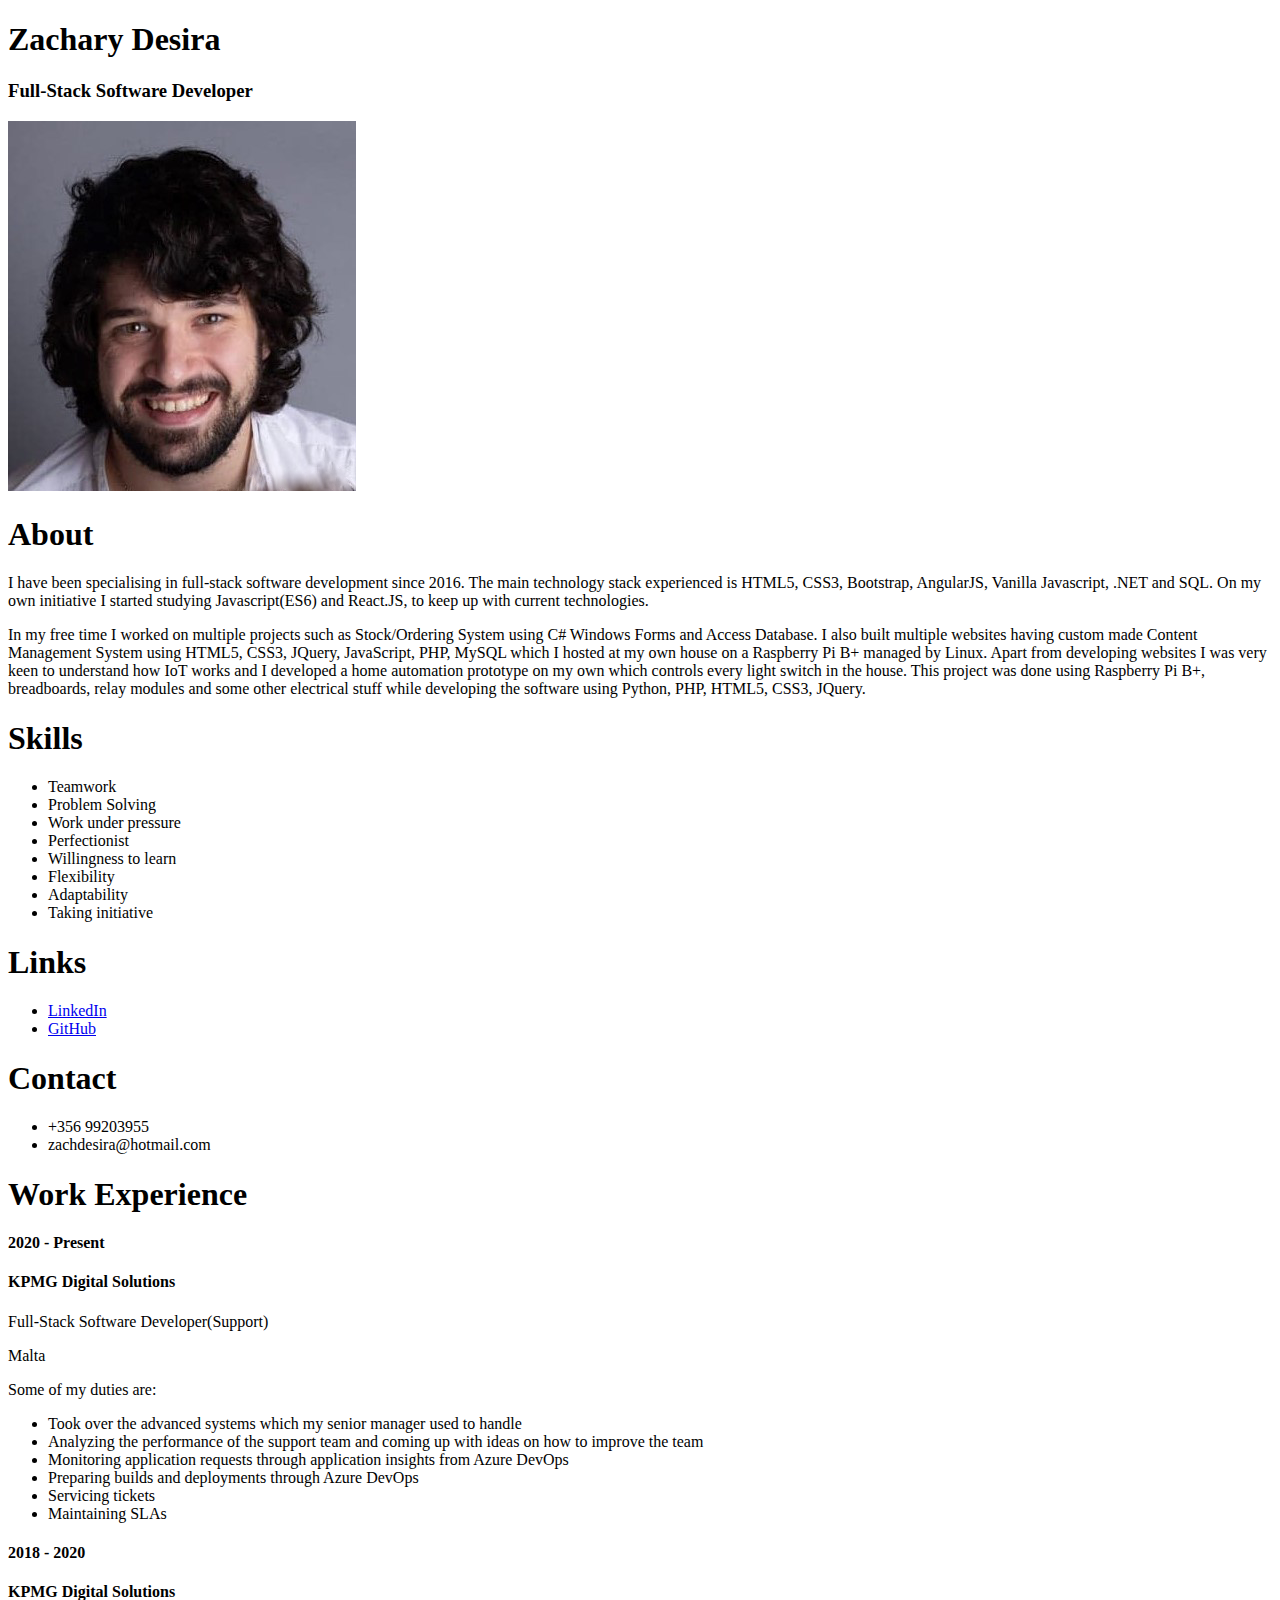
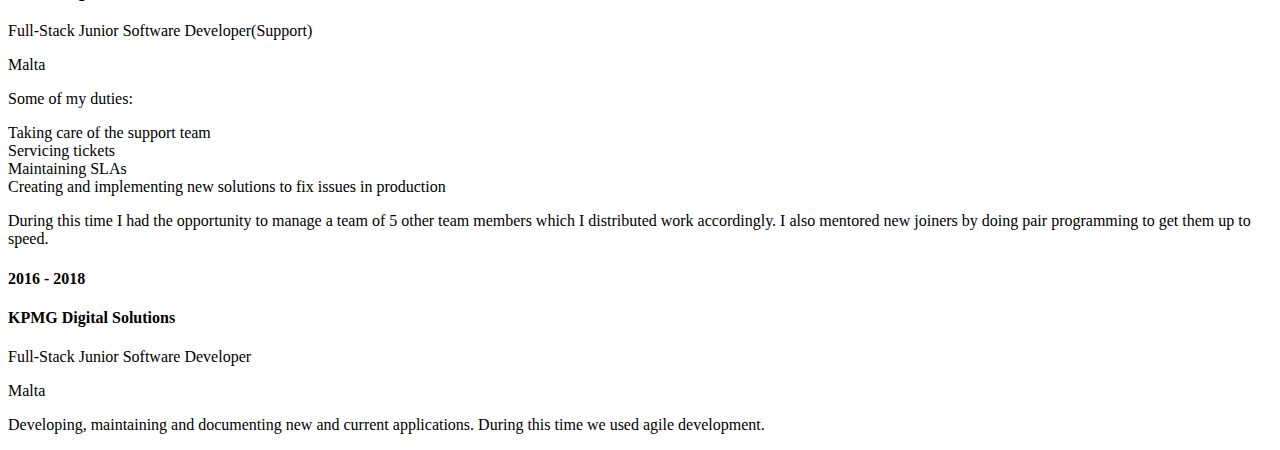
==== index.html @ aae9265d "First version" ====
<!DOCTYPE html>
<html>

<head>
    <title>Zachary Desira Portfolio</title>
    <link rel="stylesheet" href="css.css" />
    <link href='http://fonts.googleapis.com/css?family=Lato&subset=latin,latin-ext' rel='stylesheet' type='text/css'>
    <link rel="stylesheet" href="https://cdnjs.cloudflare.com/ajax/libs/font-awesome/5.15.1/css/all.min.css" integrity="sha512-+4zCK9k+qNFUR5X+cKL9EIR+ZOhtIloNl9GIKS57V1MyNsYpYcUrUeQc9vNfzsWfV28IaLL3i96P9sdNyeRssA==" crossorigin="anonymous" />
</head>

<body>
    <header>
        <h1>Zachary Desira</h1>
        <h3>Full-Stack Software Developer</h3>
    </header>

    <section class="about">
        <img class="about-image" src="imgs/zachary_desira.png" alt="zachary desira" />
        <div class="about-text">
            <h1>About</h1>
            <p>I have been specialising in full-stack software development since 2016. The main technology stack
                experienced is HTML5, CSS3, Bootstrap, AngularJS, Vanilla Javascript, .NET and SQL. On my own initiative
                I started studying Javascript(ES6) and React.JS, to keep up with current technologies.</p>
            <p>
                In my free time I worked on multiple projects such as Stock/Ordering System using C# Windows Forms and
                Access Database. I also built multiple websites having custom made Content Management System using
                HTML5, CSS3, JQuery, JavaScript, PHP, MySQL which I hosted at my own house on a Raspberry Pi B+ managed
                by Linux. Apart from developing websites I was very keen to understand how IoT works and I developed a
                home automation prototype on my own which controls every light switch in the house. This project was
                done using Raspberry Pi B+, breadboards, relay modules and some other electrical stuff while developing
                the software using Python, PHP, HTML5, CSS3, JQuery.
            </p>
        </div>
    </section>

    <footer>
        <div class="footer-container">
        <div class="details">
            <div>
                <h1>Skills</h1>
                <ul>
                    <li>Teamwork</li>
                    <li>Problem Solving</li>
                    <li>Work under pressure</li>
                    <li>Perfectionist</li>
                    <li>Willingness to learn</li>
                    <li>Flexibility</li>
                    <li>Adaptability</li>
                    <li>Taking initiative</li>
                </ul>
            </div>
            <div>
                <h1>Links</h1>
                <ul class="links">
                    <li><a class="links--linkedin" target="_blank" href="https://www.linkedin.com/in/zacharydesira">LinkedIn</a></li>
                    <li><a class="links--github" target="_blank" href="https://github.com/ZacharyDesira">GitHub</a></li>                   
                </ul>
            </div>
            <div>
                <h1>Contact</h1>
                <ul class="contact">
                    <li><span class="contact-icon"><i class="fas fa-phone"></i></span> +356 99203955</li>
                    <li><span class="contact-icon"><i class="fas fa-envelope"></i></span> zachdesira@hotmail.com</li>
                </ul>
            </div>
        </div>
        <div class="work-experience">
            <h1 class="work-experience--header">Work Experience</h1>
            <div>
                <div class="work-experience--container">
                    <div class="work-experience--date">
                        <h4>2020 - Present</h4>
                    </div>
                    <div class="work-experience--job-description">
                        <h4>KPMG Digital Solutions</h4>
                        <p class="job-description--job-title">Full-Stack Software Developer(Support)</p>
                        <p class="job-description--job-location">Malta</p>
                        <p>Some of my duties are:</p>
                        <ul>
                            <li>Took over the advanced systems which my senior manager used to handle</li>
                            <li>Analyzing the performance of the support team and coming up with ideas on how to improve
                                the team</li>
                            <li>Monitoring application requests through application insights from Azure DevOps</li>
                            <li>Preparing builds and deployments through Azure DevOps</li>
                            <li>Servicing tickets</li>
                            <li>Maintaining SLAs</li>
                        </ul>
                    </div>
                </div>
                <div class="work-experience--container">
                    <div class="work-experience--date">
                        <h4>2018 - 2020</h4>
                    </div>
                    <div class="work-experience--job-description">
                        <h4>KPMG Digital Solutions</h4>
                        <p class="job-description--job-title">Full-Stack Junior Software Developer(Support)</p>
                        <p class="job-description--job-location">Malta</p>
                        <p>Some of my duties:</p>

                        <li>Taking care of the support team</li>
                        <li>Servicing tickets</li>
                        <li>Maintaining SLAs</li>
                        <li>Creating and implementing new solutions to fix issues in production</li>

                        <p>During this time I had the opportunity to manage a team of 5 other team members which I
                            distributed work accordingly. I also mentored new joiners by doing pair programming to get
                            them up to speed.</p>
                    </div>
                </div>
                <div class="work-experience--container">
                    <div class="work-experience--date">
                        <h4>2016 - 2018</h4>
                    </div>
                    <div class="work-experience--job-description">
                        <h4>KPMG Digital Solutions</h4>
                        <p class="job-description--job-title">Full-Stack Junior Software Developer</p>
                        <p class="job-description--job-location">Malta</p>
                        <p>Developing, maintaining and documenting new and current applications. During this time we
                            used agile development.</p>
                    </div>
                </div>
            </div>
        </div>
    </div>
    </footer>
</body>

</html>
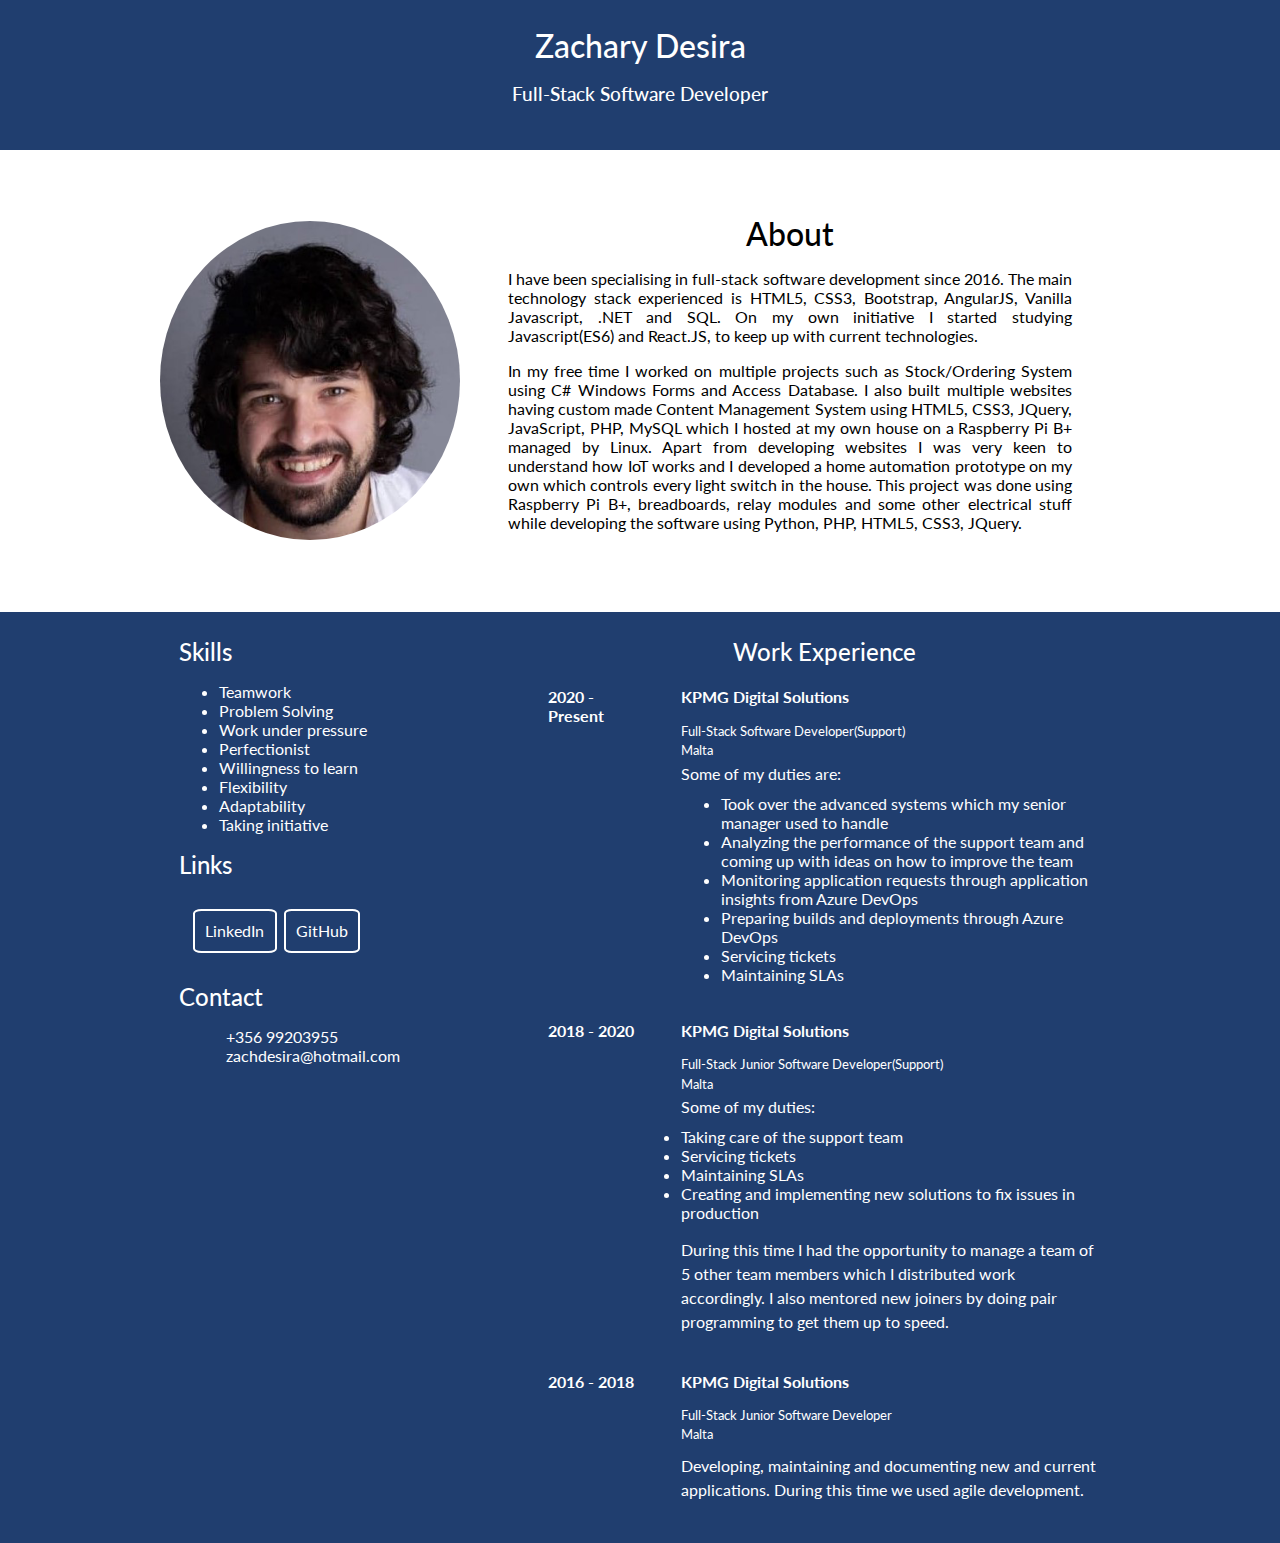
==== commit e0c4629a: "Updated css file name in index.html" ====
--- a/index.html
+++ b/index.html
@@ -3,7 +3,7 @@
 
 <head>
     <title>Zachary Desira Portfolio</title>
-    <link rel="stylesheet" href="css.css" />
+    <link rel="stylesheet" href="style.css" />
     <link href='http://fonts.googleapis.com/css?family=Lato&subset=latin,latin-ext' rel='stylesheet' type='text/css'>
     <link rel="stylesheet" href="https://cdnjs.cloudflare.com/ajax/libs/font-awesome/5.15.1/css/all.min.css" integrity="sha512-+4zCK9k+qNFUR5X+cKL9EIR+ZOhtIloNl9GIKS57V1MyNsYpYcUrUeQc9vNfzsWfV28IaLL3i96P9sdNyeRssA==" crossorigin="anonymous" />
 </head>
--- a/style.css
+++ b/style.css
@@ -0,0 +1,131 @@
+:root{
+    --main-background-color:#203E6F;
+    --white-text: #FFFFFF;
+}
+
+body{
+    margin:0;
+    padding:0;
+    font-family:'Lato', serif;
+}
+
+h1, h3{
+    font-weight: 500;
+}
+
+h1{
+    margin:0;
+}
+
+header{
+    background-color: var(--main-background-color);
+    color: var(--white-text);
+    text-align: center;
+    padding:2%;
+}
+
+.about{
+    padding: 5% 0;
+    margin:auto;
+    display:flex;
+    align-items: center;
+    width:75%;
+}
+
+.about-image{
+    object-fit: contain;
+    width:300px;
+    border-radius: 50%;
+}
+
+.about-text{
+    padding:0 5%;
+}
+
+.about-text h1{
+    text-align: center;
+}
+
+.about-text p{
+    text-align: justify;
+}
+
+footer{
+    background-color: var(--main-background-color);
+    color: var(--white-text);
+    padding:2%;
+    display: flex;
+}
+
+.footer-container{
+    width:75%;
+    margin:auto;
+    display: flex;
+}
+
+footer div > h1{
+    font-size: 1.5em;
+}
+
+.details{
+    width:40%;
+}
+
+.links{
+    display:flex;
+    list-style: none;
+    padding:10px;
+}
+
+.links > li{
+    padding:3%;
+    border: 2px solid var(--white-text);
+    border-radius: 10%;
+    margin:1%;
+}
+
+.links > li a{
+    text-decoration: none;
+    color: var(--white-text);
+}
+
+.contact > li{
+    list-style:none;
+}
+
+.contact-icon{
+    padding-right:2%;
+}
+
+.work-experience{
+    width:60%;
+}
+
+.work-experience--header{
+    text-align: center;
+}
+
+.work-experience--container{
+    display:flex;
+}
+
+.work-experience--date{
+    padding-right: 5%;
+    width:20%
+}
+
+.work-experience--job-description{
+    width:80%;
+}
+
+.work-experience--job-description > p{
+    line-height:0.5;
+}
+
+.work-experience--job-description p:last-child{
+    line-height: 1.5;
+}
+
+.job-description--job-title, .job-description--job-location{
+    font-size: small;
+}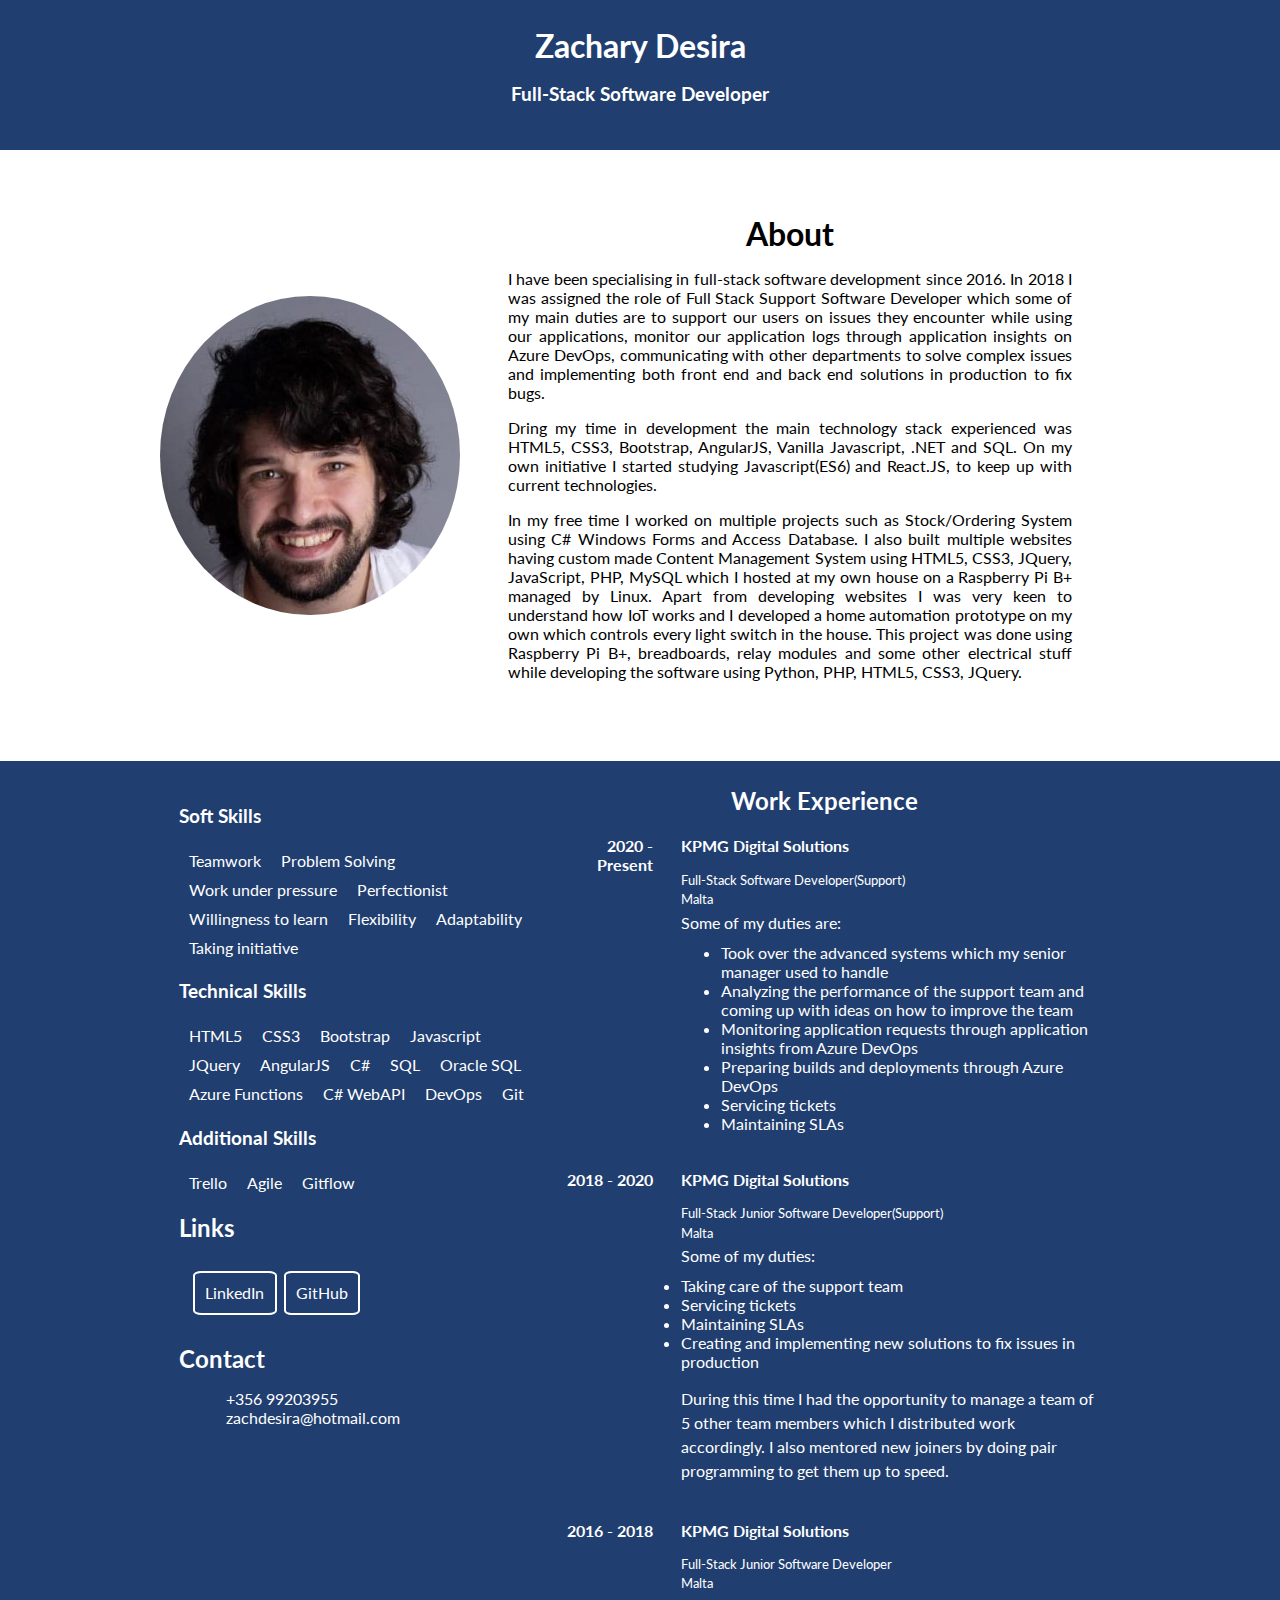
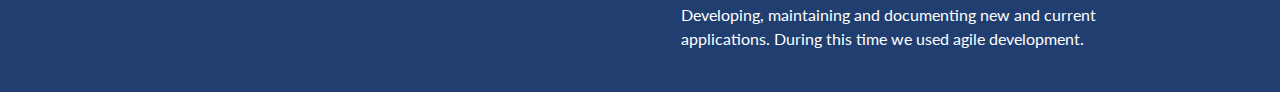
==== commit e72605d8: "Updated text and implemented mobile version" ====
--- a/index.html
+++ b/index.html
@@ -2,10 +2,15 @@
 <html>
 
 <head>
+    <meta name="viewport" content="width=device-width, initial-scale=1.0">
+
     <title>Zachary Desira Portfolio</title>
     <link rel="stylesheet" href="style.css" />
+    <link rel="stylesheet" href="MobileTabletStyling.css" />
     <link href='http://fonts.googleapis.com/css?family=Lato&subset=latin,latin-ext' rel='stylesheet' type='text/css'>
-    <link rel="stylesheet" href="https://cdnjs.cloudflare.com/ajax/libs/font-awesome/5.15.1/css/all.min.css" integrity="sha512-+4zCK9k+qNFUR5X+cKL9EIR+ZOhtIloNl9GIKS57V1MyNsYpYcUrUeQc9vNfzsWfV28IaLL3i96P9sdNyeRssA==" crossorigin="anonymous" />
+    <link rel="stylesheet" href="https://cdnjs.cloudflare.com/ajax/libs/font-awesome/5.15.1/css/all.min.css"
+        integrity="sha512-+4zCK9k+qNFUR5X+cKL9EIR+ZOhtIloNl9GIKS57V1MyNsYpYcUrUeQc9vNfzsWfV28IaLL3i96P9sdNyeRssA=="
+        crossorigin="anonymous" />
 </head>
 
 <body>
@@ -18,110 +23,145 @@
         <img class="about-image" src="imgs/zachary_desira.png" alt="zachary desira" />
         <div class="about-text">
             <h1>About</h1>
-            <p>I have been specialising in full-stack software development since 2016. The main technology stack
-                experienced is HTML5, CSS3, Bootstrap, AngularJS, Vanilla Javascript, .NET and SQL. On my own initiative
-                I started studying Javascript(ES6) and React.JS, to keep up with current technologies.</p>
-            <p>
-                In my free time I worked on multiple projects such as Stock/Ordering System using C# Windows Forms and
-                Access Database. I also built multiple websites having custom made Content Management System using
-                HTML5, CSS3, JQuery, JavaScript, PHP, MySQL which I hosted at my own house on a Raspberry Pi B+ managed
-                by Linux. Apart from developing websites I was very keen to understand how IoT works and I developed a
-                home automation prototype on my own which controls every light switch in the house. This project was
-                done using Raspberry Pi B+, breadboards, relay modules and some other electrical stuff while developing
-                the software using Python, PHP, HTML5, CSS3, JQuery.
-            </p>
+            <p>I have been specialising in full-stack software development since 2016. In 2018 I was assigned the role of Full Stack Support Software Developer which some of my main duties are to support our users on issues they encounter while using our applications, monitor our application logs through application insights on Azure DevOps, communicating with other departments to solve complex issues and implementing both front end and back end solutions in production to fix bugs.</p>
+            <p>Dring my time in development the main technology stack experienced was HTML5, CSS3, Bootstrap, AngularJS, Vanilla Javascript, .NET and SQL. On my own initiative I started studying Javascript(ES6) and React.JS, to keep up with current technologies.</p>
+            <p>In my free time I worked on multiple projects such as Stock/Ordering System using C# Windows Forms and Access Database. I also built multiple websites having custom made Content Management System using HTML5, CSS3, JQuery, JavaScript, PHP, MySQL which I hosted at my own house on a Raspberry Pi B+ managed by Linux. Apart from developing websites I was very keen to understand how IoT works and I developed a home automation prototype on my own which controls every light switch in the house. This project was done using Raspberry Pi B+, breadboards, relay modules and some other electrical stuff while developing the software using Python, PHP, HTML5, CSS3, JQuery.</p>
         </div>
     </section>
 
     <footer>
         <div class="footer-container">
-        <div class="details">
-            <div>
-                <h1>Skills</h1>
-                <ul>
-                    <li>Teamwork</li>
-                    <li>Problem Solving</li>
-                    <li>Work under pressure</li>
-                    <li>Perfectionist</li>
-                    <li>Willingness to learn</li>
-                    <li>Flexibility</li>
-                    <li>Adaptability</li>
-                    <li>Taking initiative</li>
-                </ul>
-            </div>
-            <div>
-                <h1>Links</h1>
-                <ul class="links">
-                    <li><a class="links--linkedin" target="_blank" href="https://www.linkedin.com/in/zacharydesira">LinkedIn</a></li>
-                    <li><a class="links--github" target="_blank" href="https://github.com/ZacharyDesira">GitHub</a></li>                   
-                </ul>
-            </div>
-            <div>
-                <h1>Contact</h1>
-                <ul class="contact">
-                    <li><span class="contact-icon"><i class="fas fa-phone"></i></span> +356 99203955</li>
-                    <li><span class="contact-icon"><i class="fas fa-envelope"></i></span> zachdesira@hotmail.com</li>
-                </ul>
-            </div>
-        </div>
-        <div class="work-experience">
-            <h1 class="work-experience--header">Work Experience</h1>
-            <div>
-                <div class="work-experience--container">
-                    <div class="work-experience--date">
-                        <h4>2020 - Present</h4>
+            <div class="details">
+                <div>
+                    <div class="details--soft-skills">
+                        <h3>Soft Skills</h3>
+                        <ul>
+                            <li>Teamwork</li>
+                            <li>Problem Solving</li>
+                            <li>Work under pressure</li>
+                            <li>Perfectionist</li>
+                            <li>Willingness to learn</li>
+                            <li>Flexibility</li>
+                            <li>Adaptability</li>
+                            <li>Taking initiative</li>
+                        </ul>
                     </div>
-                    <div class="work-experience--job-description">
-                        <h4>KPMG Digital Solutions</h4>
-                        <p class="job-description--job-title">Full-Stack Software Developer(Support)</p>
-                        <p class="job-description--job-location">Malta</p>
-                        <p>Some of my duties are:</p>
+                    <div class="details--technical-skills">
+                        <h3>Technical Skills</h3>
                         <ul>
-                            <li>Took over the advanced systems which my senior manager used to handle</li>
-                            <li>Analyzing the performance of the support team and coming up with ideas on how to improve
-                                the team</li>
-                            <li>Monitoring application requests through application insights from Azure DevOps</li>
-                            <li>Preparing builds and deployments through Azure DevOps</li>
-                            <li>Servicing tickets</li>
-                            <li>Maintaining SLAs</li>
+                            <li>HTML5</li>
+                            <li>CSS3</li>
+                            <li>Bootstrap</li>
+                            <li>Javascript</li>
+                            <li>JQuery</li>
+                            <li>AngularJS</li>
+                            <li>C#</li>
+                            <li>SQL</li>
+                            <li>Oracle SQL</li>
+                            <li>Azure Functions</li>
+                            <li>C# WebAPI</li>
+                            <li>DevOps</li>
+                            <li>Git</li>
+                        </ul>
+                    </div>
+                    <div class="details--additional-skills">
+                        <h3>Additional Skills</h3>
+                        <ul>
+                            <li>Trello</li>
+                            <li>Agile</li>
+                            <li>Gitflow</li>
                         </ul>
                     </div>
                 </div>
-                <div class="work-experience--container">
-                    <div class="work-experience--date">
-                        <h4>2018 - 2020</h4>
+                <div>
+                    <h1>Links</h1>
+                    <ul class="links">
+                        <li><a class="links--linkedin" target="_blank"
+                                href="https://www.linkedin.com/in/zacharydesira">LinkedIn</a></li>
+                        <li><a class="links--github" target="_blank" href="https://github.com/ZacharyDesira">GitHub</a>
+                        </li>
+                    </ul>
+                </div>
+                <div>
+                    <h1 class="contact">Contact</h1>
+                    <ul class="contact">
+                        <li><span class="contact-icon"><i class="fas fa-phone"></i></span> +356 99203955</li>
+                        <li><span class="contact-icon"><i class="fas fa-envelope"></i></span> zachdesira@hotmail.com
+                        </li>
+                    </ul>
+                </div>
+            </div>
+            <div class="work-experience">
+                <h1 class="work-experience--header">Work Experience</h1>
+                <div>
+                    <div class="work-experience--container">
+                        <div class="work-experience--date">
+                            <h4>2020 - Present</h4>
+                        </div>
+                        <div class="work-experience--job-description">
+                            <h4>KPMG Digital Solutions</h4>
+                            <p class="job-description--job-title">Full-Stack Software Developer(Support)</p>
+                            <p class="job-description--job-location">Malta</p>
+                            <p>Some of my duties are:</p>
+                            <ul>
+                                <li>Took over the advanced systems which my senior manager used to handle</li>
+                                <li>Analyzing the performance of the support team and coming up with ideas on how to
+                                    improve
+                                    the team</li>
+                                <li>Monitoring application requests through application insights from Azure DevOps</li>
+                                <li>Preparing builds and deployments through Azure DevOps</li>
+                                <li>Servicing tickets</li>
+                                <li>Maintaining SLAs</li>
+                            </ul>
+                        </div>
                     </div>
-                    <div class="work-experience--job-description">
-                        <h4>KPMG Digital Solutions</h4>
-                        <p class="job-description--job-title">Full-Stack Junior Software Developer(Support)</p>
-                        <p class="job-description--job-location">Malta</p>
-                        <p>Some of my duties:</p>
+                    <div class="work-experience--container">
+                        <div class="work-experience--date">
+                            <h4>2018 - 2020</h4>
+                        </div>
+                        <div class="work-experience--job-description">
+                            <h4>KPMG Digital Solutions</h4>
+                            <p class="job-description--job-title">Full-Stack Junior Software Developer(Support)</p>
+                            <p class="job-description--job-location">Malta</p>
+                            <p>Some of my duties:</p>
 
-                        <li>Taking care of the support team</li>
-                        <li>Servicing tickets</li>
-                        <li>Maintaining SLAs</li>
-                        <li>Creating and implementing new solutions to fix issues in production</li>
+                            <li>Taking care of the support team</li>
+                            <li>Servicing tickets</li>
+                            <li>Maintaining SLAs</li>
+                            <li>Creating and implementing new solutions to fix issues in production</li>
 
-                        <p>During this time I had the opportunity to manage a team of 5 other team members which I
-                            distributed work accordingly. I also mentored new joiners by doing pair programming to get
-                            them up to speed.</p>
+                            <p>During this time I had the opportunity to manage a team of 5 other team members which I
+                                distributed work accordingly. I also mentored new joiners by doing pair programming to
+                                get
+                                them up to speed.</p>
+                        </div>
                     </div>
+                    <div class="work-experience--container">
+                        <div class="work-experience--date">
+                            <h4>2016 - 2018</h4>
+                        </div>
+                        <div class="work-experience--job-description">
+                            <h4>KPMG Digital Solutions</h4>
+                            <p class="job-description--job-title">Full-Stack Junior Software Developer</p>
+                            <p class="job-description--job-location">Malta</p>
+                            <p>Developing, maintaining and documenting new and current applications. During this time we
+                                used agile development.</p>
+                        </div>
+                    </div>
+                    
                 </div>
-                <div class="work-experience--container">
-                    <div class="work-experience--date">
-                        <h4>2016 - 2018</h4>
-                    </div>
-                    <div class="work-experience--job-description">
-                        <h4>KPMG Digital Solutions</h4>
-                        <p class="job-description--job-title">Full-Stack Junior Software Developer</p>
-                        <p class="job-description--job-location">Malta</p>
-                        <p>Developing, maintaining and documenting new and current applications. During this time we
-                            used agile development.</p>
-                    </div>
+            </div>
+            <div class="details-m">
+                <div>
+                    <h1>Contact</h1>
+                    <ul class="contact">
+                        <li><span class="contact-icon"><i class="fas fa-phone"></i></span> +356 99203955</li>
+                        <li><span class="contact-icon"><i class="fas fa-envelope"></i></span>
+                            zachdesira@hotmail.com</li>
+                    </ul>
                 </div>
             </div>
         </div>
-    </div>
     </footer>
 </body>
 
--- a/style.css
+++ b/style.css
@@ -1,6 +1,10 @@
 :root{
     --main-background-color:#203E6F;
     --white-text: #FFFFFF;
+}
+
+.about, .footer-container{
+    max-width:2050px;
 }
 
 body{
@@ -9,8 +13,8 @@
     font-family:'Lato', serif;
 }
 
-h1, h3{
-    font-weight: 500;
+h1, h3, h4{
+    font-weight: 700;
 }
 
 h1{
@@ -71,6 +75,22 @@
     width:40%;
 }
 
+.details-m{
+    display: none;
+}
+
+/* .details > ul > li */
+.details--soft-skills ul, .details--technical-skills ul, .details--additional-skills ul{
+    display: flex;
+    flex-wrap:wrap;
+    padding:0;
+}
+
+.details--soft-skills ul li, .details--technical-skills ul li, .details--additional-skills ul li{
+    list-style: none;
+    padding: 5px 10px;
+}
+
 .links{
     display:flex;
     list-style: none;
@@ -111,7 +131,8 @@
 
 .work-experience--date{
     padding-right: 5%;
-    width:20%
+    width:20%;
+    text-align:right;
 }
 
 .work-experience--job-description{
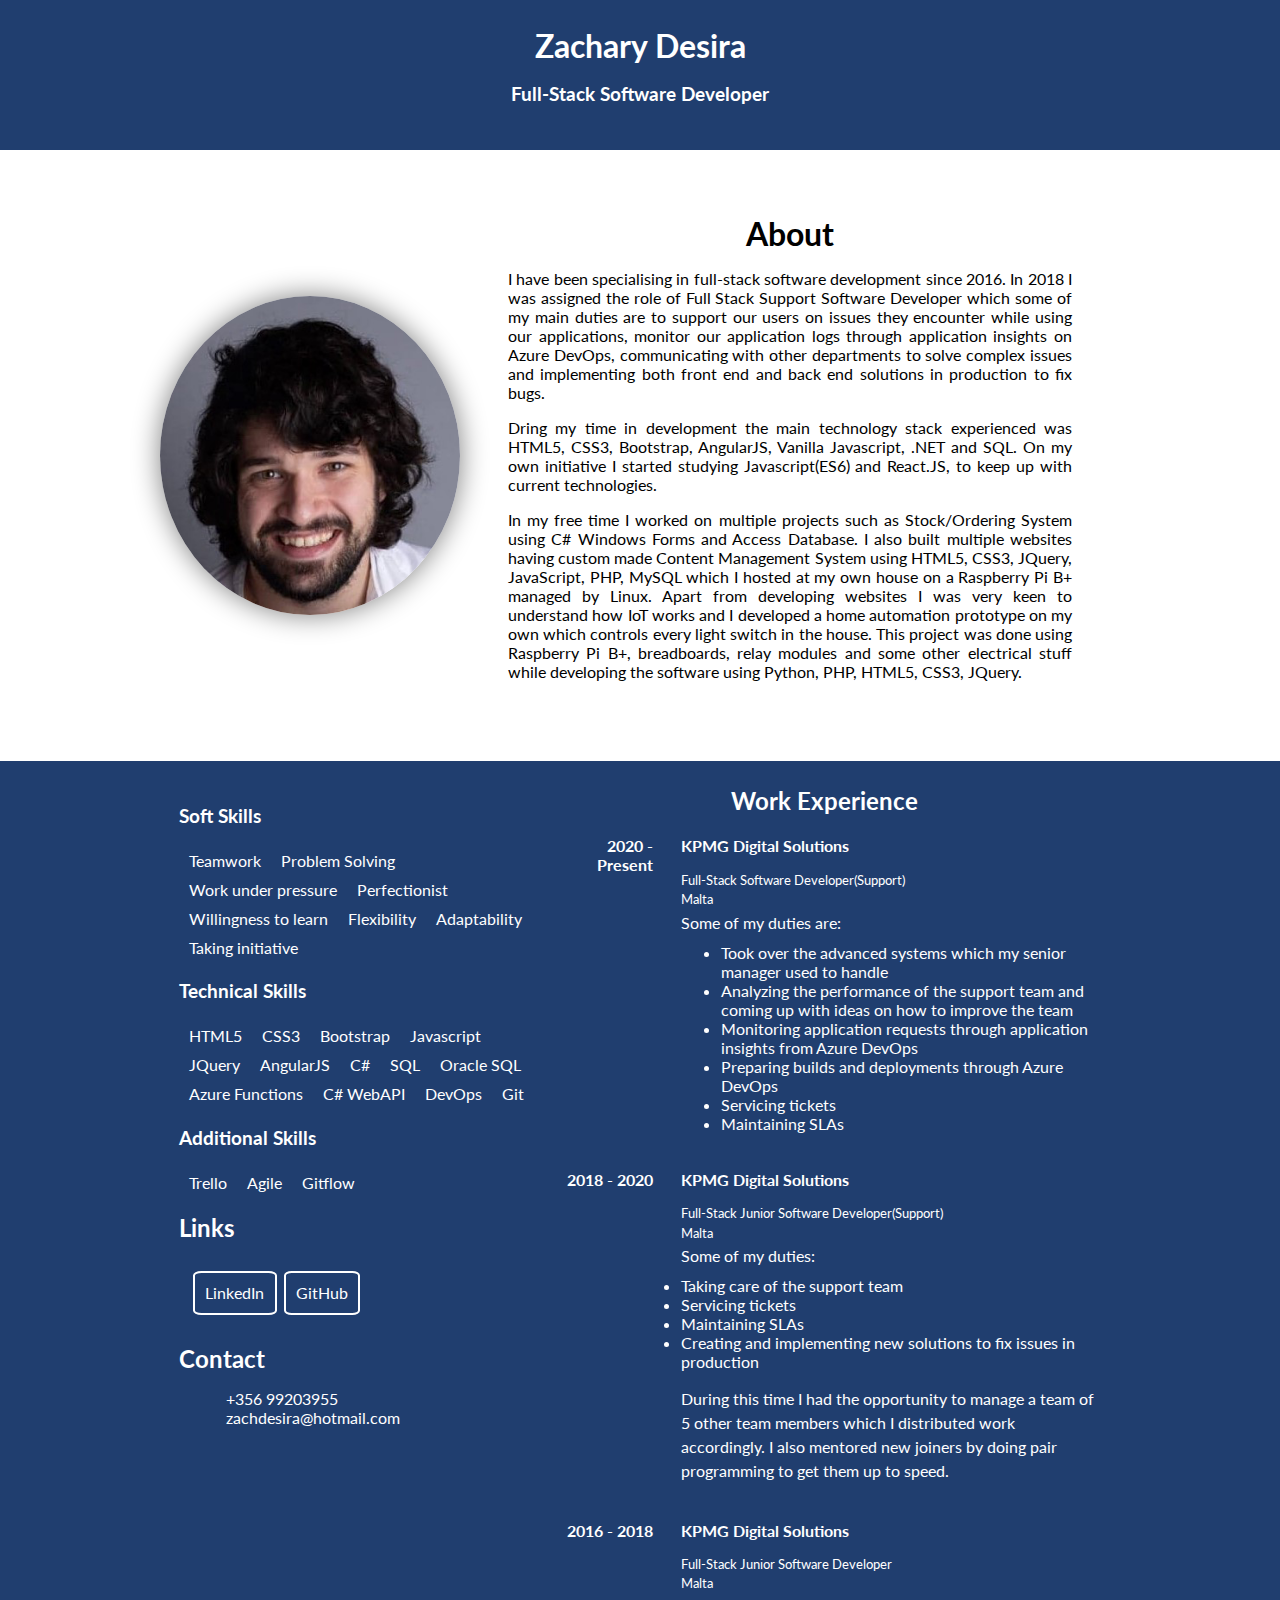
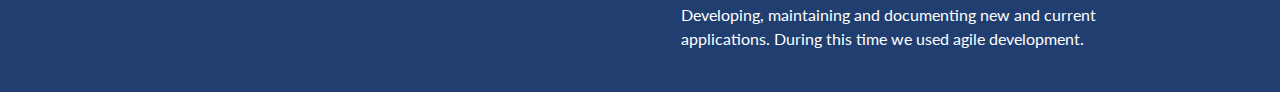
==== commit 5509cebc: "Added some more styling" ====
--- a/index.html
+++ b/index.html
@@ -6,8 +6,8 @@
 
     <title>Zachary Desira Portfolio</title>
     <link rel="stylesheet" href="style.css" />
-    <link rel="stylesheet" href="MobileTabletStyling.css" />
-    <link href='http://fonts.googleapis.com/css?family=Lato&subset=latin,latin-ext' rel='stylesheet' type='text/css'>
+    <link rel="stylesheet" href="mobileTabletStyling.css" />
+    <link href='https://fonts.googleapis.com/css?family=Lato&subset=latin,latin-ext' rel='stylesheet' type='text/css'>
     <link rel="stylesheet" href="https://cdnjs.cloudflare.com/ajax/libs/font-awesome/5.15.1/css/all.min.css"
         integrity="sha512-+4zCK9k+qNFUR5X+cKL9EIR+ZOhtIloNl9GIKS57V1MyNsYpYcUrUeQc9vNfzsWfV28IaLL3i96P9sdNyeRssA=="
         crossorigin="anonymous" />
@@ -86,8 +86,7 @@
                     <h1 class="contact">Contact</h1>
                     <ul class="contact">
                         <li><span class="contact-icon"><i class="fas fa-phone"></i></span> +356 99203955</li>
-                        <li><span class="contact-icon"><i class="fas fa-envelope"></i></span> zachdesira@hotmail.com
-                        </li>
+                        <li><span class="contact-icon"><i class="fas fa-envelope"></i></span><a href="mailto:zachdesira@hotmail.com">zachdesira@hotmail.com</a></li>
                     </ul>
                 </div>
             </div>
@@ -156,8 +155,7 @@
                     <h1>Contact</h1>
                     <ul class="contact">
                         <li><span class="contact-icon"><i class="fas fa-phone"></i></span> +356 99203955</li>
-                        <li><span class="contact-icon"><i class="fas fa-envelope"></i></span>
-                            zachdesira@hotmail.com</li>
+                        <li><span class="contact-icon"><i class="fas fa-envelope"></i></span><a href="mailto:zachdesira@hotmail.com">zachdesira@hotmail.com</a></li>
                     </ul>
                 </div>
             </div>
--- a/style.css
+++ b/style.css
@@ -1,6 +1,10 @@
 :root{
     --main-background-color:#203E6F;
     --white-text: #FFFFFF;
+}
+
+.links > li a:hover, .contact > li a:hover{
+    color:grey;
 }
 
 .about, .footer-container{
@@ -40,6 +44,7 @@
     object-fit: contain;
     width:300px;
     border-radius: 50%;
+    box-shadow: 0 0 28px grey
 }
 
 .about-text{
@@ -111,6 +116,12 @@
 
 .contact > li{
     list-style:none;
+
+}
+
+.contact > li a{
+    text-decoration: none;
+    color: var(--white-text);
 }
 
 .contact-icon{
--- a/mobileTabletStyling.css
+++ b/mobileTabletStyling.css
@@ -0,0 +1,94 @@
+:root{
+    --main-background-color:#203E6F;
+    --white-text: #FFFFFF;
+}
+
+@media only screen and (min-width:320px) and (max-width:600px){
+    .about{
+        display:flex;
+        flex-direction:column;
+        align-items: center;
+    }
+
+    .about-image{
+        width:151px;
+    }
+
+    .about-text{
+        padding:5% 5%;
+    }
+
+    .footer-container{
+        flex-direction: column;
+        align-items: center;
+        width: none;
+    }
+    
+    .details{
+        width: unset;
+    }
+
+    .details .contact{
+        display: none;
+    }
+
+    .details-m{
+        display: flex;
+    }
+
+    .contact-icon{
+        padding-right: 5px;
+    }
+
+    .details div > h3, h1{
+        text-align: center;
+    }
+    
+    .details--soft-skills ul li, .details--technical-skills ul li, .details--additional-skills ul li{
+        list-style: none;
+        padding: 5px 10px;
+    }
+    
+    .links > li a{
+        text-decoration: none;
+        color: var(--white-text);
+    }
+    
+    .contact > li{
+        list-style:none;
+    }
+    
+    .work-experience{
+        width: unset;
+    }
+    
+    .work-experience--header{
+        text-align: center;
+    }
+    
+    .work-experience--container{
+        display:flex;
+    }
+    
+    .work-experience--date{
+        padding-right: 5%;
+        width:20%;
+        text-align:unset;
+    }
+    
+    .work-experience--job-description{
+        width:80%;
+    }
+    
+    .work-experience--job-description > p{
+        line-height:unset;
+    }
+    
+    .work-experience--job-description p:last-child{
+        line-height: 1.5;
+    }
+    
+    .job-description--job-title, .job-description--job-location{
+        font-size: unset;
+    }
+}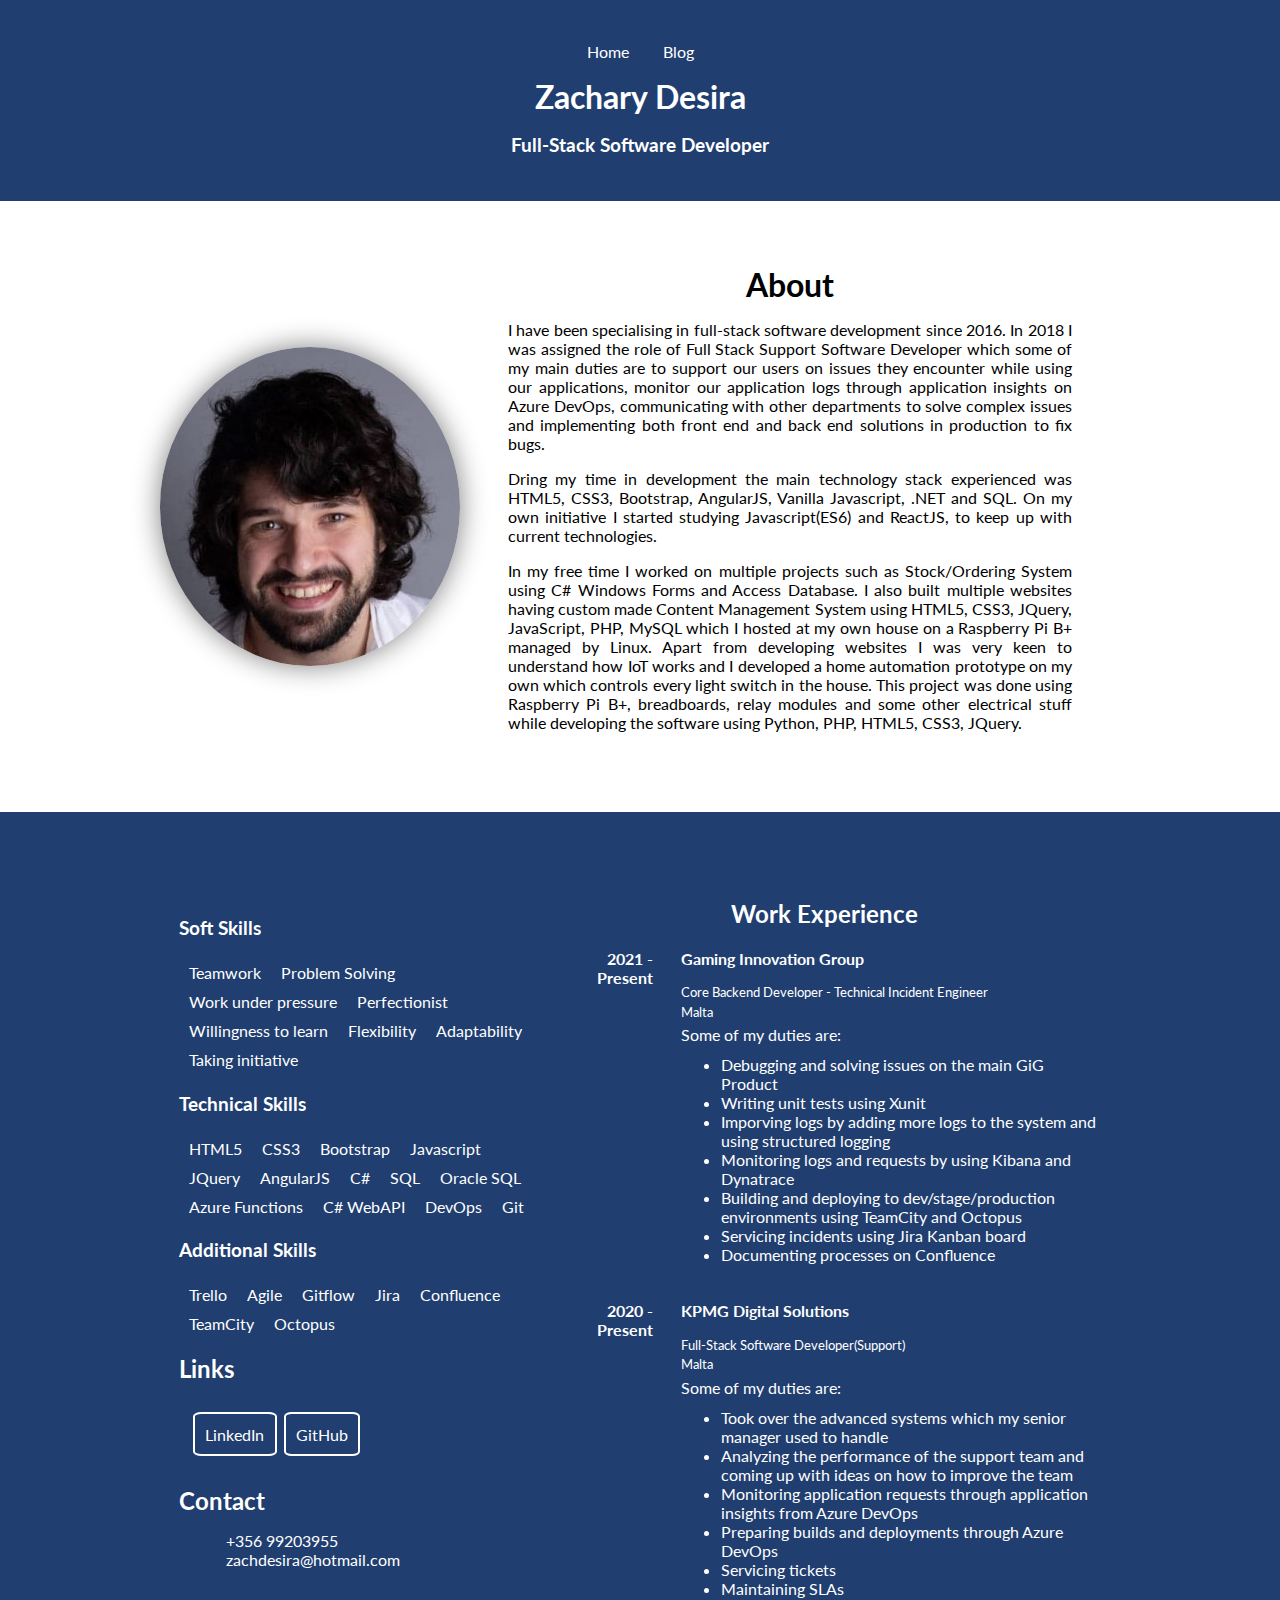
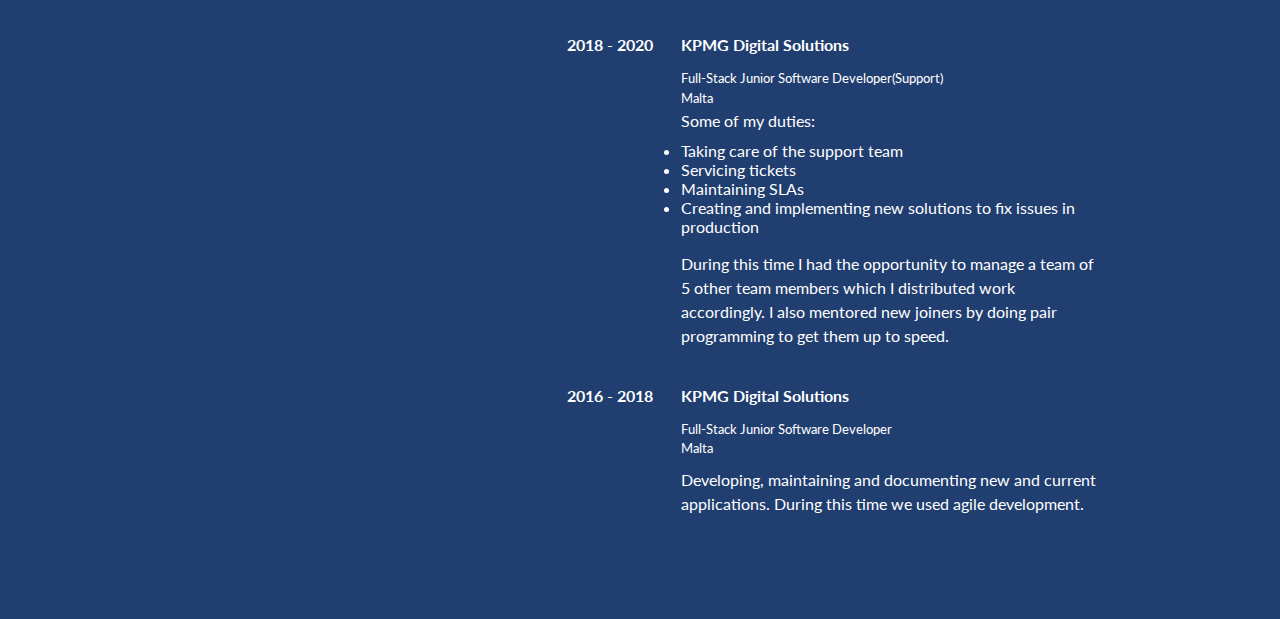
==== commit 79ff2da3: "Working on blog section" ====
--- a/index.html
+++ b/index.html
@@ -15,22 +15,28 @@
 
 <body>
     <header>
+        <nav>
+            <ul>
+                <li><a href="index.html">Home</a></li>
+                <li><a href="blog.html">Blog</a></li>
+            </ul>
+        </nav>
         <h1>Zachary Desira</h1>
         <h3>Full-Stack Software Developer</h3>
     </header>
 
-    <section class="about">
+    <section class="container about">
         <img class="about-image" src="imgs/zachary_desira.png" alt="zachary desira" />
         <div class="about-text">
             <h1>About</h1>
             <p>I have been specialising in full-stack software development since 2016. In 2018 I was assigned the role of Full Stack Support Software Developer which some of my main duties are to support our users on issues they encounter while using our applications, monitor our application logs through application insights on Azure DevOps, communicating with other departments to solve complex issues and implementing both front end and back end solutions in production to fix bugs.</p>
-            <p>Dring my time in development the main technology stack experienced was HTML5, CSS3, Bootstrap, AngularJS, Vanilla Javascript, .NET and SQL. On my own initiative I started studying Javascript(ES6) and React.JS, to keep up with current technologies.</p>
+            <p>Dring my time in development the main technology stack experienced was HTML5, CSS3, Bootstrap, AngularJS, Vanilla Javascript, .NET and SQL. On my own initiative I started studying Javascript(ES6) and ReactJS, to keep up with current technologies.</p>
             <p>In my free time I worked on multiple projects such as Stock/Ordering System using C# Windows Forms and Access Database. I also built multiple websites having custom made Content Management System using HTML5, CSS3, JQuery, JavaScript, PHP, MySQL which I hosted at my own house on a Raspberry Pi B+ managed by Linux. Apart from developing websites I was very keen to understand how IoT works and I developed a home automation prototype on my own which controls every light switch in the house. This project was done using Raspberry Pi B+, breadboards, relay modules and some other electrical stuff while developing the software using Python, PHP, HTML5, CSS3, JQuery.</p>
         </div>
     </section>
 
     <footer>
-        <div class="footer-container">
+        <div class="footer container">
             <div class="details">
                 <div>
                     <div class="details--soft-skills">
@@ -70,6 +76,10 @@
                             <li>Trello</li>
                             <li>Agile</li>
                             <li>Gitflow</li>
+                            <li>Jira</li>
+                            <li>Confluence</li>
+                            <li>TeamCity</li>
+                            <li>Octopus</li>
                         </ul>
                     </div>
                 </div>
@@ -93,6 +103,26 @@
             <div class="work-experience">
                 <h1 class="work-experience--header">Work Experience</h1>
                 <div>
+                    <div class="work-experience--container">
+                        <div class="work-experience--date">
+                            <h4>2021 - Present</h4>
+                        </div>
+                        <div class="work-experience--job-description">
+                            <h4>Gaming Innovation Group</h4>
+                            <p class="job-description--job-title">Core Backend Developer - Technical Incident Engineer</p>
+                            <p class="job-description--job-location">Malta</p>
+                            <p>Some of my duties are:</p>
+                            <ul>
+                                <li>Debugging and solving issues on the main GiG Product</li>
+                                <li>Writing unit tests using Xunit</li>
+                                <li>Imporving logs by adding more logs to the system and using structured logging</li>
+                                <li>Monitoring logs and requests by using Kibana and Dynatrace</li>
+                                <li>Building and deploying to dev/stage/production environments using TeamCity and Octopus</li>
+                                <li>Servicing incidents using Jira Kanban board</li>
+                                <li>Documenting processes on Confluence</li>
+                            </ul>
+                        </div>
+                    </div>
                     <div class="work-experience--container">
                         <div class="work-experience--date">
                             <h4>2020 - Present</h4>
--- a/style.css
+++ b/style.css
@@ -25,6 +25,12 @@
     margin:0;
 }
 
+.container{
+    width:75%;
+    margin: auto;
+    padding: 5% 0;
+}
+
 header{
     background-color: var(--main-background-color);
     color: var(--white-text);
@@ -33,11 +39,8 @@
 }
 
 .about{
-    padding: 5% 0;
-    margin:auto;
     display:flex;
     align-items: center;
-    width:75%;
 }
 
 .about-image{
@@ -66,9 +69,7 @@
     display: flex;
 }
 
-.footer-container{
-    width:75%;
-    margin:auto;
+.footer{
     display: flex;
 }
 
@@ -160,4 +161,23 @@
 
 .job-description--job-title, .job-description--job-location{
     font-size: small;
+}
+
+nav ul{
+    list-style: none;
+    padding:0;
+}
+
+nav li{
+    display: inline-block;
+    padding: 0 15px;
+}
+
+nav li a{
+    text-decoration: none;
+    color: #FFFFFF;
+}
+
+nav li a:hover{
+    color: #E0832c;
 }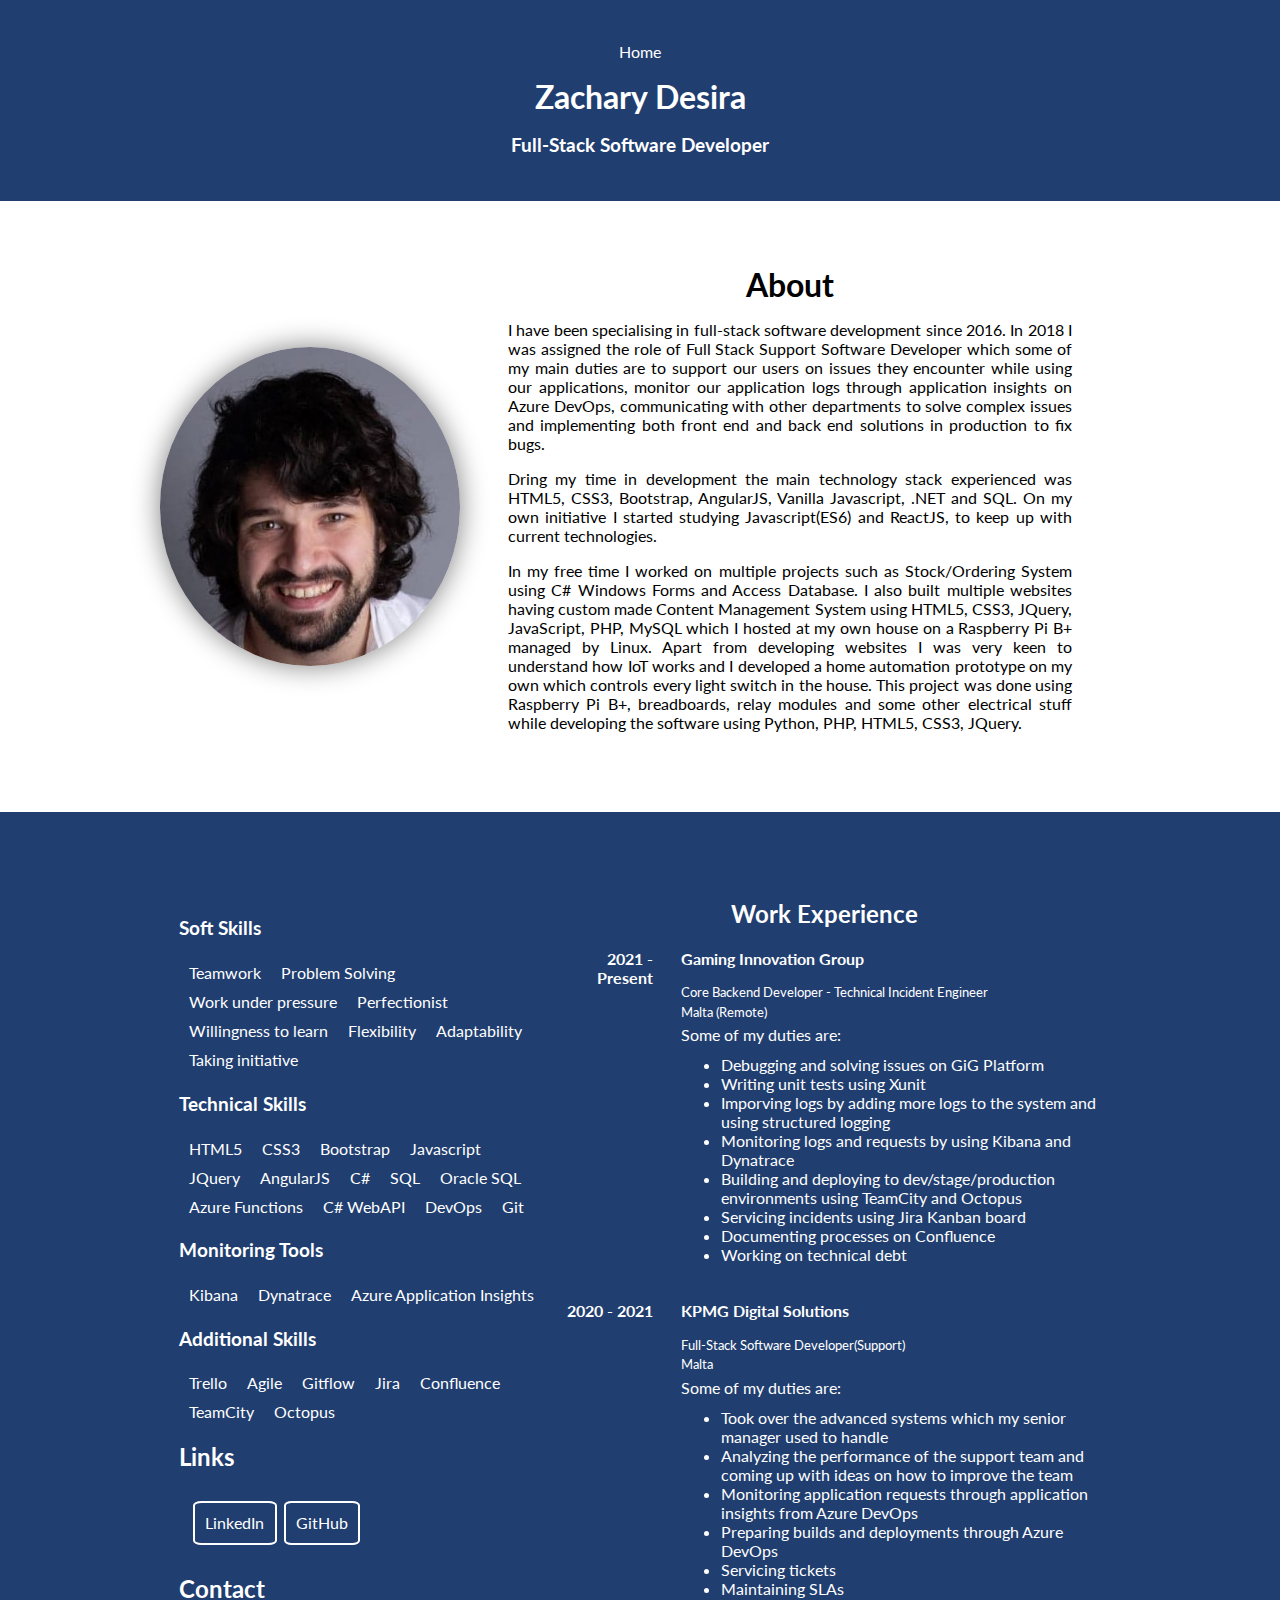
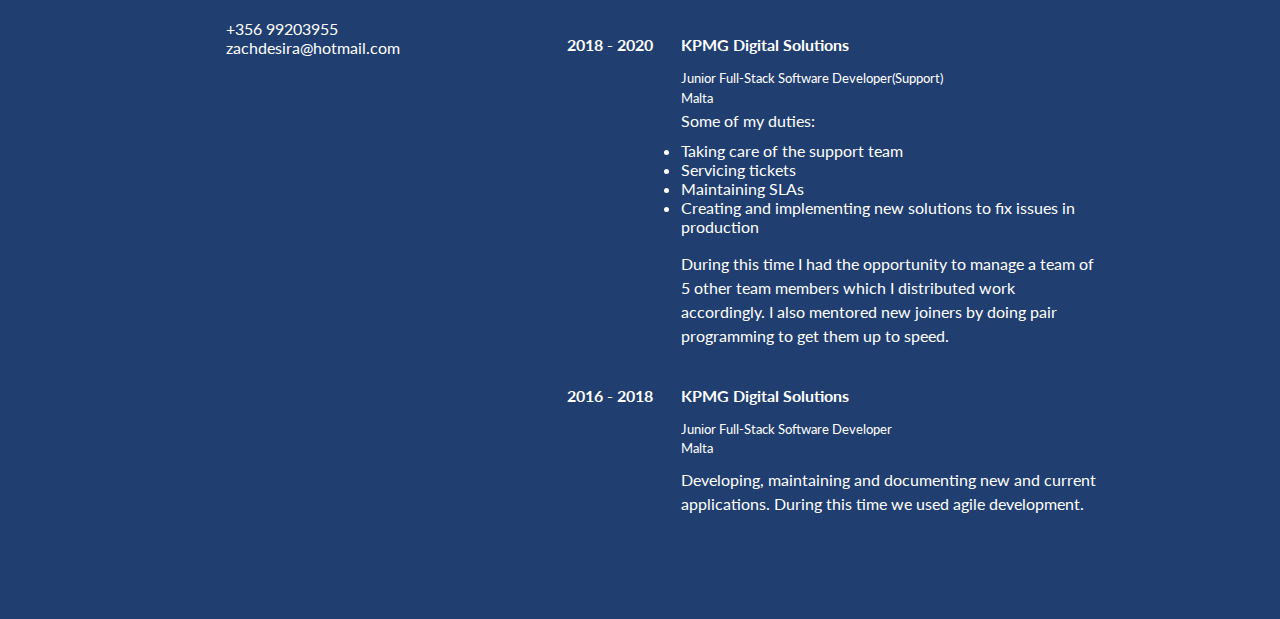
==== commit fe5cbb58: "Updated homepage to show correct data and removed blog page  link" ====
--- a/index.html
+++ b/index.html
@@ -18,7 +18,6 @@
         <nav>
             <ul>
                 <li><a href="index.html">Home</a></li>
-                <li><a href="blog.html">Blog</a></li>
             </ul>
         </nav>
         <h1>Zachary Desira</h1>
@@ -70,6 +69,14 @@
                             <li>Git</li>
                         </ul>
                     </div>
+                    <div class="details--monitoring-tools">
+                        <h3>Monitoring Tools</h3>
+                        <ul>
+                            <li>Kibana</li>
+                            <li>Dynatrace</li>
+                            <li>Azure Application Insights</li>
+                        </ul>
+                    </div>
                     <div class="details--additional-skills">
                         <h3>Additional Skills</h3>
                         <ul>
@@ -110,22 +117,23 @@
                         <div class="work-experience--job-description">
                             <h4>Gaming Innovation Group</h4>
                             <p class="job-description--job-title">Core Backend Developer - Technical Incident Engineer</p>
-                            <p class="job-description--job-location">Malta</p>
+                            <p class="job-description--job-location">Malta (Remote)</p>
                             <p>Some of my duties are:</p>
                             <ul>
-                                <li>Debugging and solving issues on the main GiG Product</li>
+                                <li>Debugging and solving issues on GiG Platform</li>
                                 <li>Writing unit tests using Xunit</li>
                                 <li>Imporving logs by adding more logs to the system and using structured logging</li>
                                 <li>Monitoring logs and requests by using Kibana and Dynatrace</li>
                                 <li>Building and deploying to dev/stage/production environments using TeamCity and Octopus</li>
                                 <li>Servicing incidents using Jira Kanban board</li>
                                 <li>Documenting processes on Confluence</li>
+                                <li>Working on technical debt</li>
                             </ul>
                         </div>
                     </div>
                     <div class="work-experience--container">
                         <div class="work-experience--date">
-                            <h4>2020 - Present</h4>
+                            <h4>2020 - 2021</h4>
                         </div>
                         <div class="work-experience--job-description">
                             <h4>KPMG Digital Solutions</h4>
@@ -150,7 +158,7 @@
                         </div>
                         <div class="work-experience--job-description">
                             <h4>KPMG Digital Solutions</h4>
-                            <p class="job-description--job-title">Full-Stack Junior Software Developer(Support)</p>
+                            <p class="job-description--job-title">Junior Full-Stack Software Developer(Support)</p>
                             <p class="job-description--job-location">Malta</p>
                             <p>Some of my duties:</p>
 
@@ -171,7 +179,7 @@
                         </div>
                         <div class="work-experience--job-description">
                             <h4>KPMG Digital Solutions</h4>
-                            <p class="job-description--job-title">Full-Stack Junior Software Developer</p>
+                            <p class="job-description--job-title">Junior Full-Stack Software Developer</p>
                             <p class="job-description--job-location">Malta</p>
                             <p>Developing, maintaining and documenting new and current applications. During this time we
                                 used agile development.</p>
--- a/style.css
+++ b/style.css
@@ -86,13 +86,13 @@
 }
 
 /* .details > ul > li */
-.details--soft-skills ul, .details--technical-skills ul, .details--additional-skills ul{
+.details--soft-skills ul, .details--technical-skills ul, .details--additional-skills ul, .details--monitoring-tools ul {
     display: flex;
-    flex-wrap:wrap;
-    padding:0;
+    flex-wrap: wrap;
+    padding: 0;
 }
 
-.details--soft-skills ul li, .details--technical-skills ul li, .details--additional-skills ul li{
+.details--soft-skills ul li, .details--technical-skills ul li, .details--additional-skills ul li, .details--monitoring-tools ul li{
     list-style: none;
     padding: 5px 10px;
 }
